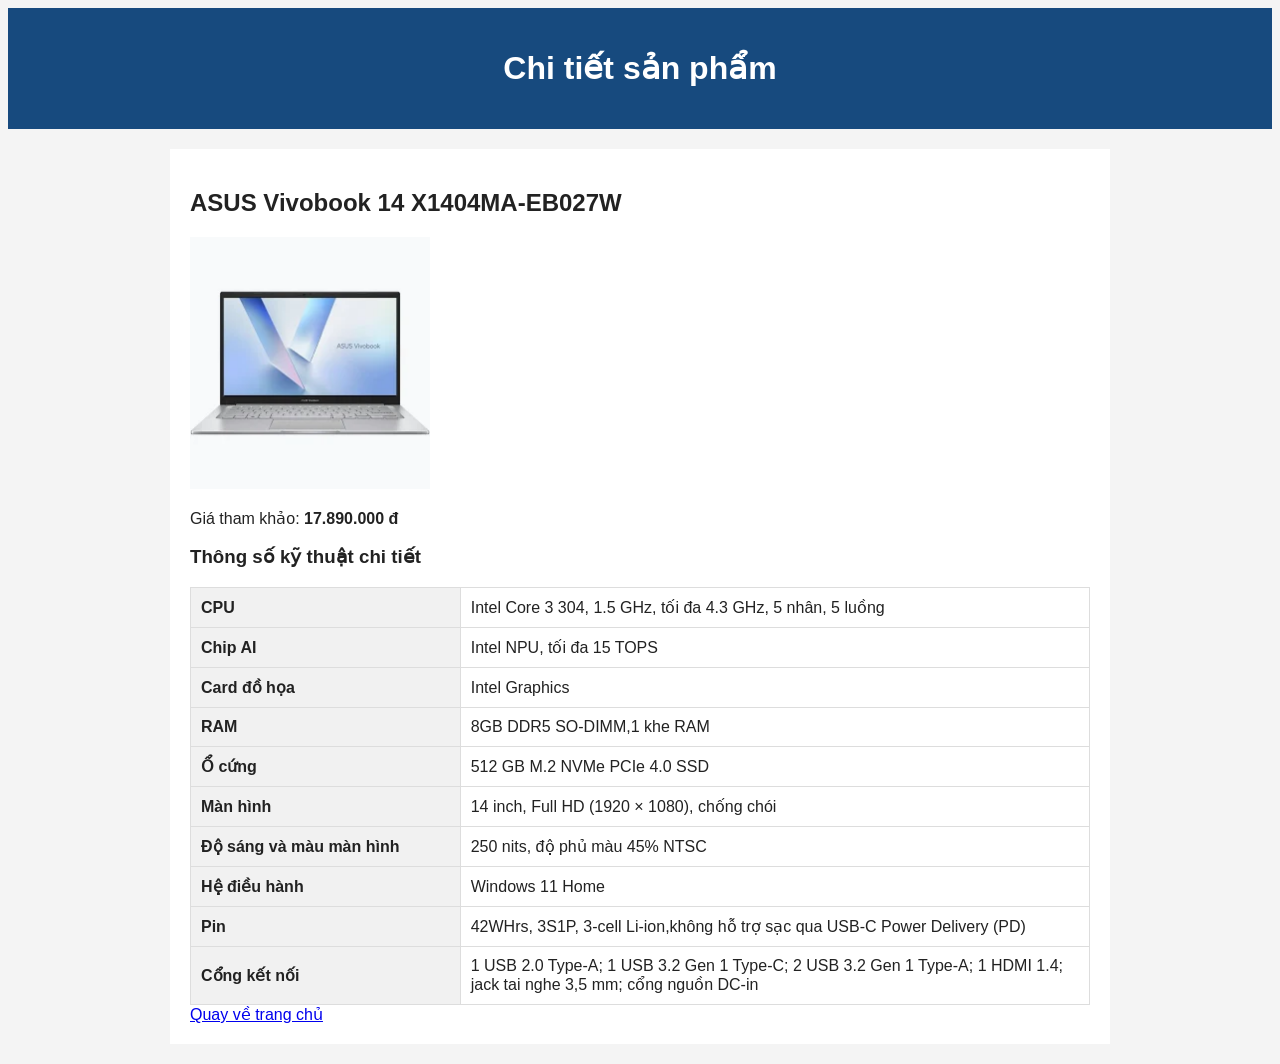
==== chi-tiet.html @ a5d3e300 "Add laptop shop code and image assets" ====
<!DOCTYPE html>
<html lang="vi">
<head>
    <meta charset="UTF-8">
    <meta name="viewport" content="width=device-width, initial-scale=1.0">
    <title>Chi tiết ASUS Vivobook 14</title>
    <link rel="stylesheet" href="style.css">
</head>
<body>
    <header>
        <h1>Chi tiết sản phẩm</h1>
    </header>
    <main>
        <section>
            <h2>ASUS Vivobook 14 X1404MA-EB027W</h2>
            <img src="images/vivobook14.jpn.webp"
                 alt="Ảnh minh họa ASUS Vivobook 14 màu bạc"
                 width="240">
            <p>Giá tham khảo: <strong>17.890.000 đ</strong></p>
            <h3>Thông số kỹ thuật chi tiết</h3>
            <table>
                <tr>
                    <th>CPU</th>
                    <td>Intel Core 3 304, 1.5 GHz, tối đa 4.3 GHz, 5 nhân, 5 luồng</td>
                </tr>
                <tr>
                    <th>Chip AI</th>
                    <td>Intel NPU, tối đa 15 TOPS</td>
                </tr>
                <tr>
                    <th>Card đồ họa</th>
                    <td>Intel Graphics</td>
                </tr>
                <tr>
                    <th>RAM</th>
                    <td>8GB DDR5 SO-DIMM,1 khe RAM</td>
                </tr>
                <tr>
                    <th>Ổ cứng</th>
                    <td>512 GB M.2 NVMe PCIe 4.0 SSD</td>
                </tr>
                <tr>
                    <th>Màn hình</th>
                    <td>14 inch, Full HD (1920 × 1080), chống chói</td>
                </tr>
                <tr>
                    <th>Độ sáng và màu màn hình</th>
                    <td>250 nits, độ phủ màu 45% NTSC</td>
                </tr>
                <tr>
                    <th>Hệ điều hành</th>
                    <td>Windows 11 Home</td>
                </tr>
                <tr>
                    <th>Pin</th>
                    <td>42WHrs, 3S1P, 3-cell Li-ion,không hỗ trợ sạc qua USB-C Power Delivery (PD)</td>
                </tr>
                <tr>
                    <th>Cổng kết nối</th>
                    <td>1 USB 2.0 Type-A; 1 USB 3.2 Gen 1 Type-C; 2 USB 3.2 Gen 1 Type-A; 1 HDMI 1.4; jack tai nghe 3,5 mm; cổng nguồn DC-in</td>
                </tr>
            </table>
            <a href="index.html">Quay về trang chủ</a>
        </section>
    </main>
</body>
</html>
---- style.css ----
body{
    font-family: Arial,sans-serif;
    background-color:#f4f4f4;
    color:#222222;
}
header{
    background-color: #174a7e;
    color:white;
    padding:20px;
    text-align:center;
}
nav{
    background-color:#e6eef7;
    padding:12px;
    text-align:center;
}
nav a{
    color:#174a7e;
    text-decoration:none;
    margin:0 10px;
}
section{
    background-color:white;
    padding:20px;
    margin:20px auto;
    max-width:900px;
}
article{
    border: 1px solid #cccccc;
    padding:15px;
    margin-top:15px;
}
/*CSS Phần Chi tiết sản phẩm*/
table{
    width:100%;
    border-collapse:collapse;
}
th,td{
    border:1px solid #dddddd;
    padding: 10px;
    text-align:left;
}
th{
    width:30%;
    background-color: #f1f1f1;
}
/*CSS Phần Chi tiết sản phẩm*/
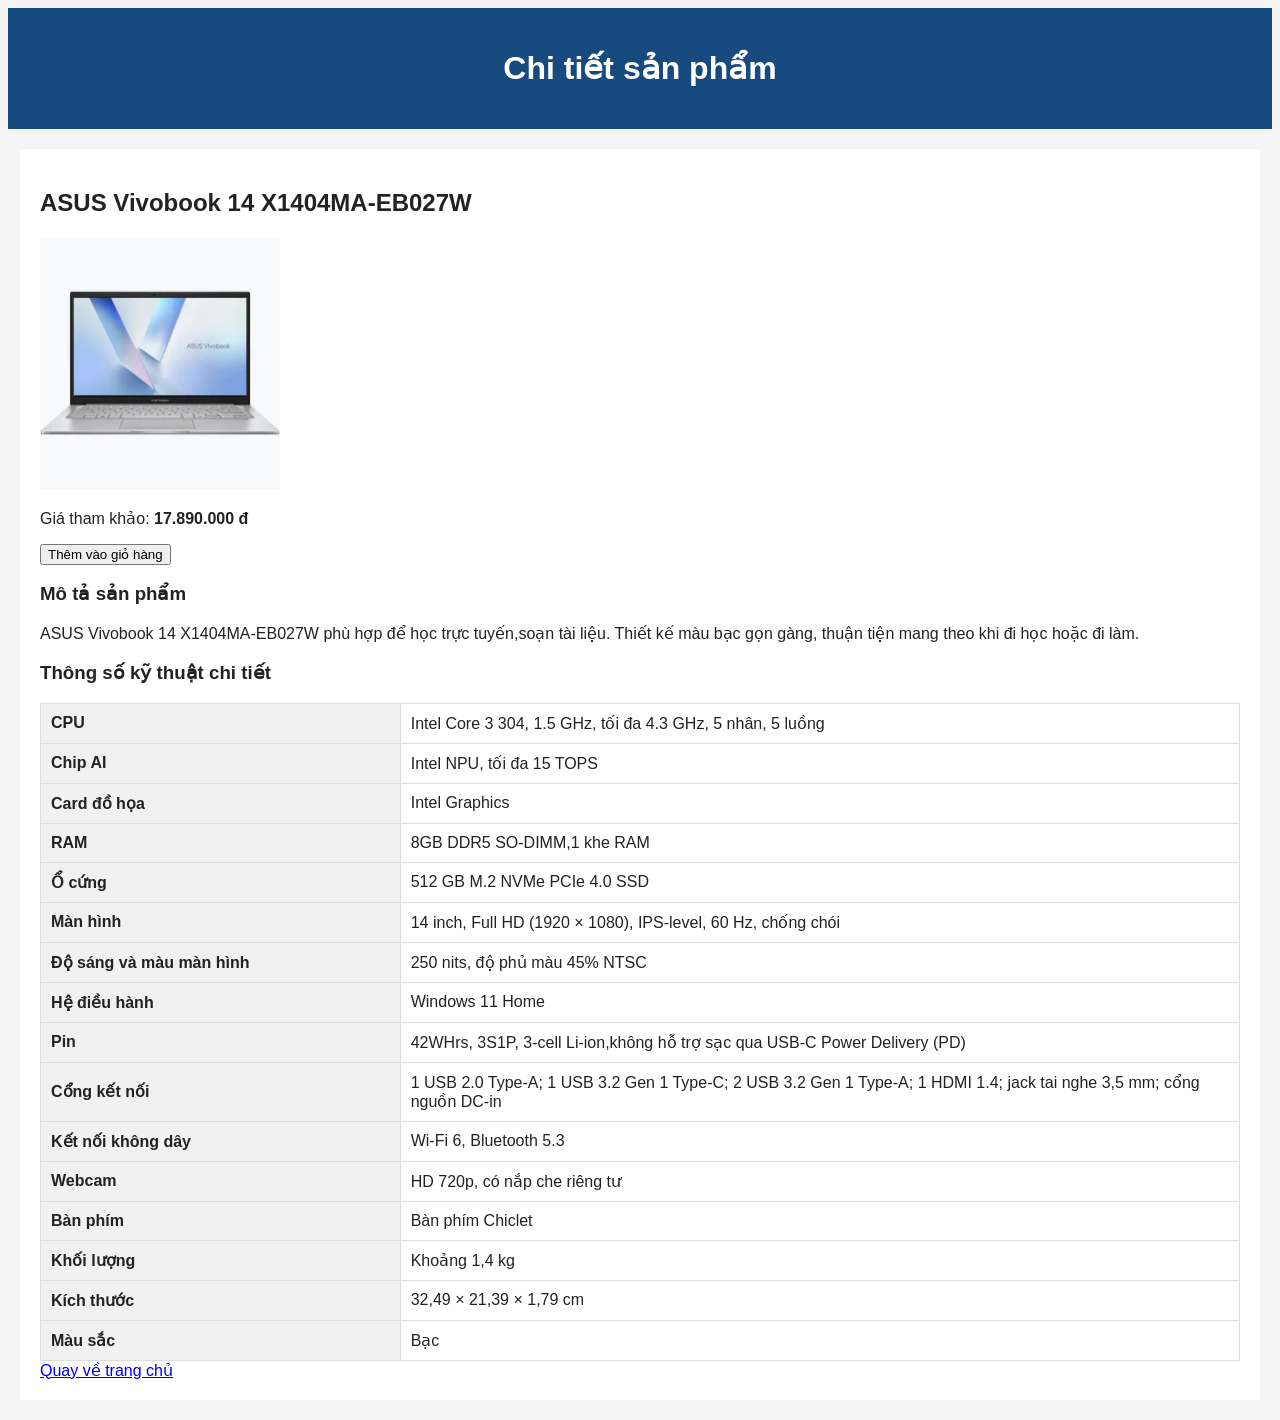
==== commit 0b692274: "Add laptop catalog, filters, and detail pages" ====
--- a/chi-tiet.html
+++ b/chi-tiet.html
@@ -17,7 +17,18 @@
                  alt="Ảnh minh họa ASUS Vivobook 14 màu bạc"
                  width="240">
             <p>Giá tham khảo: <strong>17.890.000 đ</strong></p>
+             <button type="button"
+                    class="them-vao-gio"
+                    data-ma="X1404MA-EB027W">
+                    Thêm vào giỏ hàng
+                </button>
+            <h3>Mô tả sản phẩm</h3>
+            <p>
+              ASUS Vivobook 14 X1404MA-EB027W phù hợp để học trực tuyến,soạn tài liệu.
+              Thiết kế màu bạc gọn gàng, thuận tiện mang theo khi đi học hoặc đi làm.
+            </p>
             <h3>Thông số kỹ thuật chi tiết</h3>
+            <div class="bang-cuon">
             <table>
                 <tr>
                     <th>CPU</th>
@@ -41,7 +52,7 @@
                 </tr>
                 <tr>
                     <th>Màn hình</th>
-                    <td>14 inch, Full HD (1920 × 1080), chống chói</td>
+                    <td>14 inch, Full HD (1920 × 1080), IPS-level, 60 Hz, chống chói</td>
                 </tr>
                 <tr>
                     <th>Độ sáng và màu màn hình</th>
@@ -59,9 +70,34 @@
                     <th>Cổng kết nối</th>
                     <td>1 USB 2.0 Type-A; 1 USB 3.2 Gen 1 Type-C; 2 USB 3.2 Gen 1 Type-A; 1 HDMI 1.4; jack tai nghe 3,5 mm; cổng nguồn DC-in</td>
                 </tr>
+                <tr>
+                    <th>Kết nối không dây</th>
+                    <td>Wi-Fi 6, Bluetooth 5.3</td>
+                </tr>
+                <tr>
+                    <th>Webcam</th>
+                    <td>HD 720p, có nắp che riêng tư</td>
+                </tr>
+                <tr>
+                    <th>Bàn phím</th>
+                    <td>Bàn phím Chiclet</td>
+                </tr>
+                <tr>
+                    <th>Khối lượng</th>
+                    <td>Khoảng 1,4 kg</td>
+                </tr>
+                <tr>
+                    <th>Kích thước</th>
+                    <td>32,49 × 21,39 × 1,79 cm</td>
+                </tr>
+                <tr>
+                    <th>Màu sắc</th>
+                    <td>Bạc</td>
+                </tr>
             </table>
-            <a href="index.html">Quay về trang chủ</a>
+            </div>
+            <a href="index.html#san-pham">Quay về trang chủ</a>
         </section>
     </main>
 </body>
-</html>+</html>
--- a/style.css
+++ b/style.css
@@ -1,48 +1,237 @@
-body{
-    font-family: Arial,sans-serif;
-    background-color:#f4f4f4;
-    color:#222222;
-}
-header{
+body {
+    font-family: Arial, sans-serif;
+    background-color: #f4f4f4;
+    color: #222222;
+}
+
+header {
+    display: flex;
+    flex-direction: column;
+    align-items: stretch;
+    gap: 8px;
     background-color: #174a7e;
-    color:white;
-    padding:20px;
-    text-align:center;
-}
-nav{
-    background-color:#e6eef7;
-    padding:12px;
-    text-align:center;
-}
-nav a{
-    color:#174a7e;
-    text-decoration:none;
-    margin:0 10px;
-}
-section{
-    background-color:white;
-    padding:20px;
-    margin:20px auto;
-    max-width:900px;
-}
-article{
+    color: white;
+    padding: 20px;
+    text-align: center;
+}
+
+.tim-kiem-dau-trang {
+    display: flex;
+    align-items: flex-end;
+    flex-wrap: wrap;
+    gap: 4px;
+    justify-content: flex-end;
+}
+
+.tim-kiem-dau-trang input,
+.tim-kiem-dau-trang select {
+    box-sizing: border-box;
+    padding: 4px 6px;
+}
+
+.tim-kiem-dau-trang input {
+    width: 150px;
+}
+
+.tim-kiem-dau-trang select {
+    width: 120px;
+}
+
+.tim-kiem-dau-trang button {
+    padding: 4px 8px;
+}
+
+nav {
+    background-color: #e6eef7;
+    padding: 12px;
+    text-align: center;
+}
+
+nav a {
+    color: #174a7e;
+    text-decoration: none;
+    margin: 0 10px;
+}
+
+section {
+    background-color: white;
+    padding: 20px;
+    margin: 20px auto;
+    max-width: 1200px;
+}
+
+article {
     border: 1px solid #cccccc;
-    padding:15px;
-    margin-top:15px;
-}
+    padding: 15px;
+    margin-top: 15px;
+    border-radius: 20px;
+}
+
+img {
+    max-width: 100%;
+    height: auto;
+}
+
+#tim-kiem {
+    margin-bottom: 16px;
+}
+
+#tim-kiem label {
+    display: block;
+    margin-top: 10px;
+    margin-bottom: 4px;
+}
+
+#tim-kiem input,
+#tim-kiem select {
+    display: block;
+    width: 100%;
+    max-width: 320px;
+    box-sizing: border-box;
+    padding: 8px;
+}
+
+#tim-kiem button {
+    margin-top: 12px;
+}
+
+#danh-sach-san-pham {
+    display: flex;
+    flex-wrap: wrap;
+    gap: 16px;
+}
+
+#danh-sach-san-pham article {
+    box-sizing: border-box;
+    width: 280px;
+    flex-grow: 1;
+    min-width: 0;
+    margin-top: 0; 
+    transition: background-color 0.2s, box-shadow 0.2s;
+}
+
+#danh-sach-san-pham article:hover {
+    background-color: #89bff4;
+    box-shadow:  4px 4px 6px #104e8b;
+}
+
+#danh-sach-san-pham article img {
+    display: block;
+    margin-left: auto;
+    margin-right: auto;
+}
+
 /*CSS Phần Chi tiết sản phẩm*/
-table{
-    width:100%;
-    border-collapse:collapse;
-}
-th,td{
-    border:1px solid #dddddd;
+table {
+    width: 100%;
+    border-collapse: collapse;
+}
+
+th,
+td {
+    border: 1px solid #dddddd;
     padding: 10px;
-    text-align:left;
-}
-th{
-    width:30%;
+    text-align: left;
+}
+
+th {
+    width: 30%;
     background-color: #f1f1f1;
 }
+
+.bang-cuon {
+    overflow-x: auto;
+}
+
+.bang-cuon table {
+    min-width: 600px;
+}
+
 /*CSS Phần Chi tiết sản phẩm*/
-
+.o-tim-kiem {
+    display: flex;
+    align-items: center;
+    width: 280px;
+    max-width: 100%;
+    height: 30px;
+    padding: 0 12px;
+    background-color: white;
+    border-radius: 10px;
+    box-sizing: border-box;
+}
+
+/* Nút kính lúp nằm bên trong ô tìm kiếm */
+.o-tim-kiem button {
+    display: flex;
+    align-items: center;
+    justify-content: center;
+    flex-shrink: 0;
+    width: 28px;
+    height: 28px;
+    border: none;
+    background: none;
+    padding: 0;
+    margin-right: 8px;
+    cursor: pointer;
+}
+
+.o-tim-kiem button img {
+    display: block;
+    width: 22px;
+    height: 22px;
+}
+
+.o-tim-kiem input {
+    flex: 1;
+    min-width: 0;
+    width: auto;
+    border: none;
+    background: none;
+    padding: 0;
+    font-size: 16px;
+}
+
+.o-tim-kiem input::placeholder {
+    color: #b8b8be;
+}
+
+/* Biểu tượng của mục lọc theo tiêu chí */
+#tim-kiem summary {
+    display: flex;
+    align-items: center;
+    gap: 8px;
+    list-style: none;
+    cursor: pointer;
+}
+
+#tim-kiem summary::-webkit-details-marker {
+    display: none;
+}
+
+#tim-kiem summary img {
+    width: 18px;
+    height: 18px;
+}
+
+.timkiem1 {
+    border-radius: 5px;
+}
+
+.lien-ket-header {
+    display: flex;
+    justify-content: flex-end;
+    flex-wrap: wrap;
+    gap: 8px;
+    position: relative;
+    left: 14px;
+    top: 14px;
+}
+
+.lien-ket-header a {
+    color: rgb(56, 54, 54);
+    text-decoration: none;
+    border: 1px solid rgb(216, 209, 209);
+    border-radius: 6px;
+    padding: 6px 10px;
+    background-color: white;
+}
